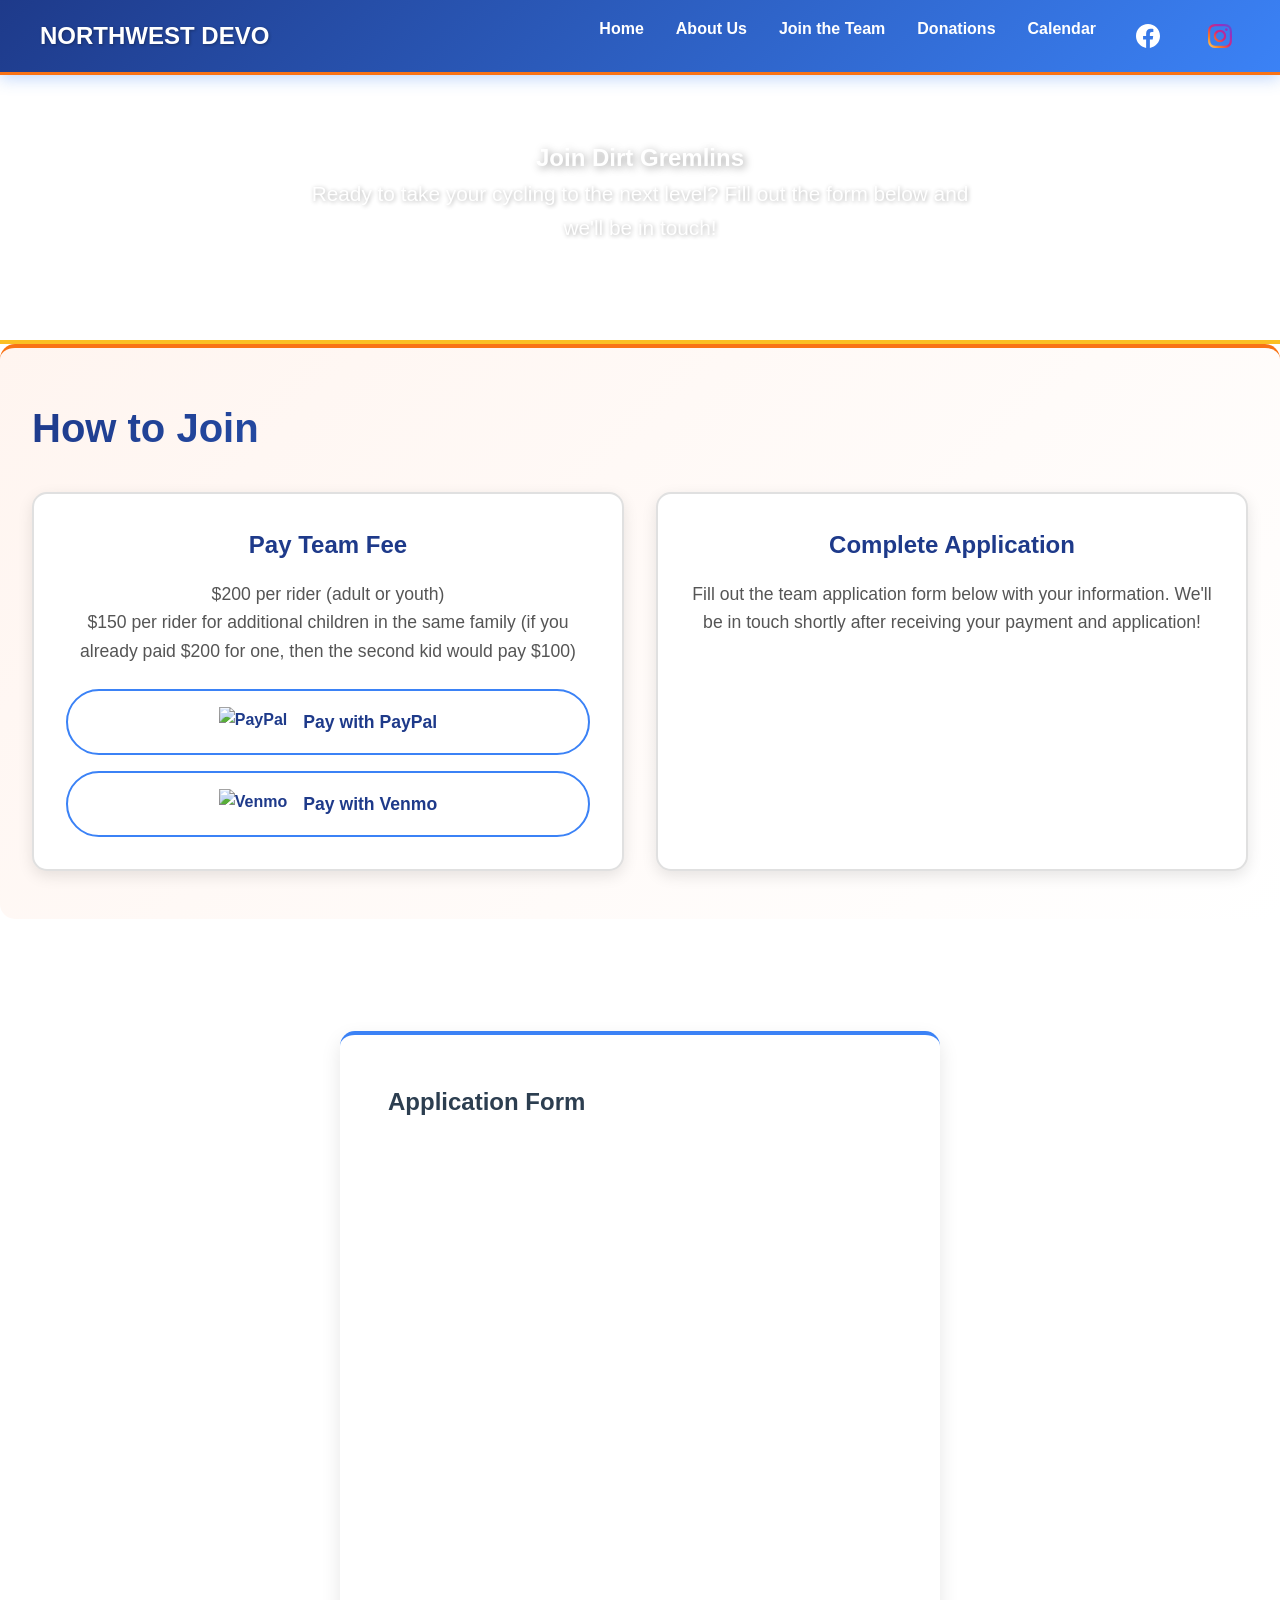
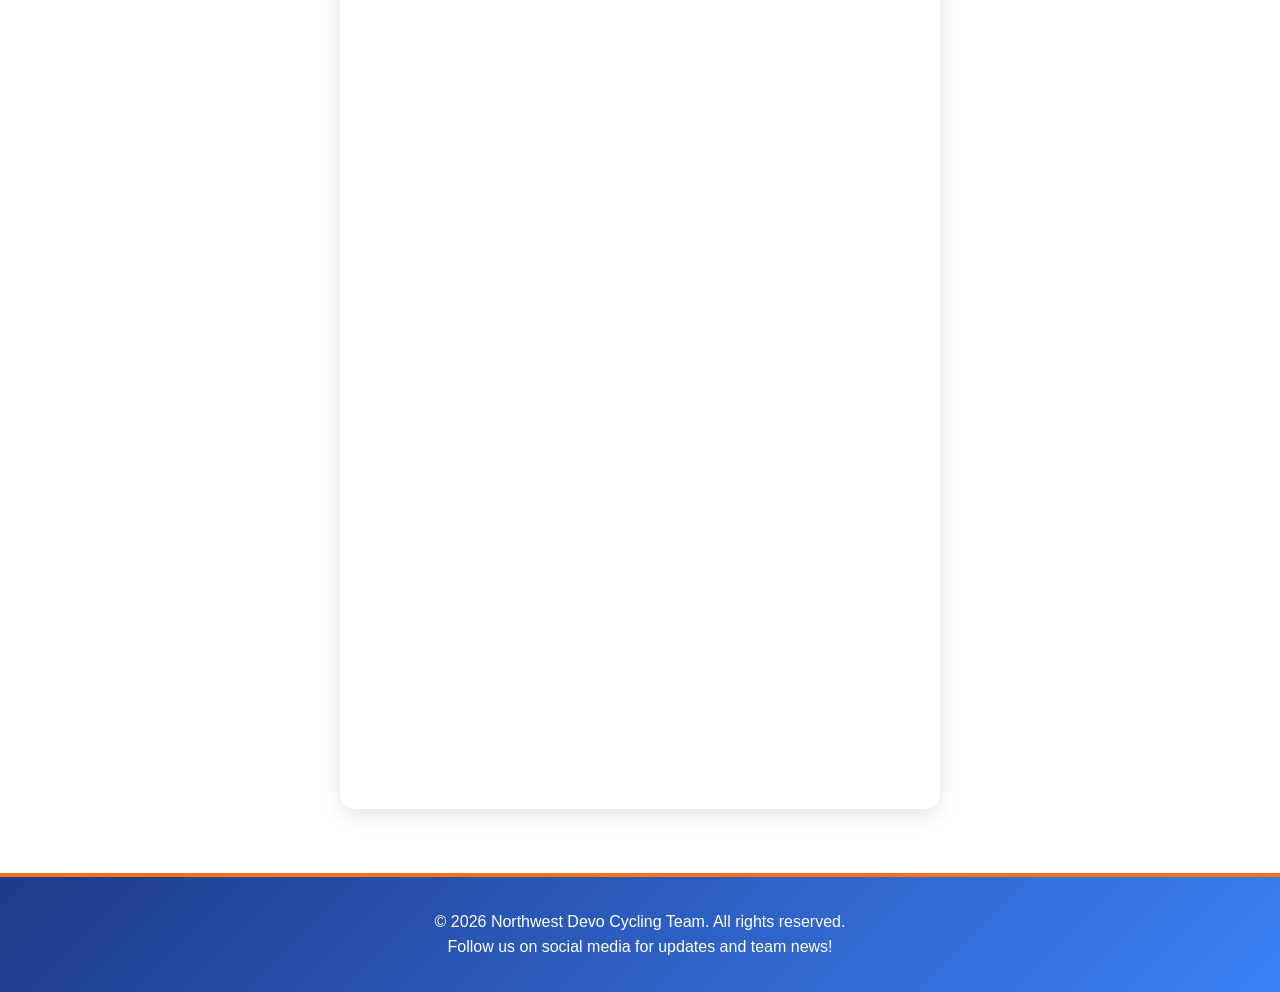
==== join.html @ f86319c8 "Add files via upload" ====
<!DOCTYPE html>
<html lang="en">
<head>
    <script type="application/ld+json">
        {
        "@context": "https://schema.org",
        "@type": "SportsOrganization",
        "name": "Northwest Devo",
        "alternateName": ["NW Devo", "Dirt Gremlins"],        
        "url": "https://nwdevo.com",
        "logo": "https://nwdevo.com/logo.png",
        "description": "Northwest CT youth cycling development team",
        "sport": "Cycling",
        "address": {
            "@type": "PostalAddress",
            "addressRegion": "CT",
            "addressCountry": "US"
        },
        "sameAs": [
            "https://www.facebook.com/share/1Gp7GzvwTh/?mibextid=wwXIfr",
            "https://www.instagram.com/northwest.devo?igsh=ZWl0b21rdGd6aWJw"
        ]
        }
    </script>
    <meta charset="UTF-8">
    <meta name="viewport" content="width=device-width, initial-scale=1.0">
    
    <!-- SEO Meta Tags -->
    <meta name="description" content="Northwest Devo (NW Devo) - Northwest CT youth cycling team offering development programs, competitive racing, and community engagement for riders of all levels.">
    <meta name="keywords" content="NW Devo, Northwest Devo, youth cycling, Connecticut cycling team, bike racing, cycling development, mountain biking, road cycling">
    <meta name="author" content="Northwest Devo Cycling Team">
    
    <!-- Open Graph for Social Media -->
    <meta property="og:title" content="Northwest Devo - NW Devo Cycling Team">
    <meta property="og:description" content=" Northwest  Connecticut youth cycling team dedicated to developing confident athletes through racing and community engagement.">
    <meta property="og:url" content="https://nwdevo.com">
    <meta property="og:type" content="website">

    <link rel="canonical" href="https://nwdevo.com/">
    
    <!-- photo -->
    <link rel="icon" type="image/x-icon" href="images/DEVO.png">
    <link rel="icon" type="image/png" sizes="32x32" href="images/DEVO.png">
    <link rel="icon" type="image/png" sizes="16x16" href="images/DEVO.png">
    <link rel="apple-touch-icon" sizes="180x180" href="images/DEVO.png">
    
    <title>NW Devo - Join The Team</title>
    <link rel="stylesheet" href="styles.css">
</head>
<body>
    <!-- Navigation -->
 <nav>
    <div class="nav-container">
        <div class="logo"><a href="index.html">NORTHWEST DEVO</a></div>
        <button class="nav-toggle" aria-label="Toggle navigation">☰</button>
        <ul class="nav-links">
            <li><a href="index.html">Home</a></li>
            <li><a href="about.html">About Us</a></li>
            <li><a href="join.html">Join the Team</a></li>
            <li><a href="donations.html">Donations</a></li>
            <li><a href="calendar.html">Calendar</a></li>
            <li>
                <a href="https://www.facebook.com/share/1Gp7GzvwTh/?mibextid=wwXIfr" target="_blank" class="social-icon">
                    <svg width="24" height="24" viewBox="0 0 24 24" fill="#ffffff">
                        <path d="M24 12.073c0-6.627-5.373-12-12-12s-12 5.373-12 12c0 5.99 4.388 10.954 10.125 11.854v-8.385H7.078v-3.47h3.047V9.43c0-3.007 1.792-4.669 4.533-4.669 1.312 0 2.686.235 2.686.235v2.953H15.83c-1.491 0-1.956.925-1.956 1.874v2.25h3.328l-.532 3.47h-2.796v8.385C19.612 23.027 24 18.062 24 12.073z"/>
                    </svg>
                </a>
            </li>
            <li>
                <a href="https://www.instagram.com/northwest.devo?igsh=ZWl0b21rdGd6aWJw" target="_blank" class="social-icon">
                    <svg width="24" height="24" viewBox="0 0 24 24" fill="url(#instagram-gradient)">
                        <defs>
                            <linearGradient id="instagram-gradient" x1="0%" y1="100%" x2="100%" y2="0%">
                                <stop offset="0%" style="stop-color:#feda75;stop-opacity:1" />
                                <stop offset="25%" style="stop-color:#fa7e1e;stop-opacity:1" />
                                <stop offset="50%" style="stop-color:#d62976;stop-opacity:1" />
                                <stop offset="75%" style="stop-color:#962fbf;stop-opacity:1" />
                                <stop offset="100%" style="stop-color:#4f5bd5;stop-opacity:1" />
                            </linearGradient>
                        </defs>
                        <path d="M12 2.163c3.204 0 3.584.012 4.85.07 3.252.148 4.771 1.691 4.919 4.919.058 1.265.069 1.645.069 4.849 0 3.205-.012 3.584-.069 4.849-.149 3.225-1.664 4.771-4.919 4.919-1.266.058-1.644.07-4.85.07-3.204 0-3.584-.012-4.849-.07-3.26-.149-4.771-1.699-4.919-4.92-.058-1.265-.07-1.644-.07-4.849 0-3.204.013-3.583.07-4.849.149-3.227 1.664-4.771 4.919-4.919 1.266-.057 1.645-.069 4.849-.069zm0-2.163c-3.259 0-3.667.014-4.947.072-4.358.2-6.78 2.618-6.98 6.98-.059 1.281-.073 1.689-.073 4.948 0 3.259.014 3.668.072 4.948.2 4.358 2.618 6.78 6.98 6.98 1.281.058 1.689.072 4.948.072 3.259 0 3.668-.014 4.948-.072 4.354-.2 6.782-2.618 6.979-6.98.059-1.28.073-1.689.073-4.948 0-3.259-.014-3.667-.072-4.947-.196-4.354-2.617-6.78-6.979-6.98-1.281-.059-1.69-.073-4.949-.073zm0 5.838c-3.403 0-6.162 2.759-6.162 6.162s2.759 6.163 6.162 6.163 6.162-2.759 6.162-6.163c0-3.403-2.759-6.162-6.162-6.162zm0 10.162c-2.209 0-4-1.79-4-4 0-2.209 1.791-4 4-4s4 1.791 4 4c0 2.21-1.791 4-4 4zm6.406-11.845c-.796 0-1.441.645-1.441 1.44s.645 1.44 1.441 1.44c.795 0 1.439-.645 1.439-1.44s-.644-1.44-1.439-1.44z"/>
                    </svg>
                </a>
            </li>
        </ul>
    </div>
    </nav>

    <!-- Hero Section -->
    <section class="hero" style="padding: 4rem 2rem;">
        <h1>Join Dirt Gremlins</h1>
        <p>Ready to take your cycling to the next level? Fill out the form below and we'll be in touch!</p>
    </section>

    <!-- Payment Section -->
    <section class="section payment-section">
        <h2>How to Join</h2>
        
        <div class="join-steps">
            <div class="step-card">
                <h3>Pay Team Fee</h3>
                <p>$200 per rider (adult or youth)<br>$150 per rider for additional children in the same family (if you already paid $200 for one, then the second kid would pay $100)</p>
                
                <div class="payment-buttons">
                    <a href="https://www.paypal.com/paypalme/BikersEdgeDevo" target="_blank" class="payment-link">
                        <img src="images/paypal-logo.png" alt="PayPal">
                        <span>Pay with PayPal</span>
                    </a>
                    
                    <a href="https://account.venmo.com/u/Eric-Mathes-2" target="_blank" class="payment-link">
                        <img src="images/venmo-icon.png" alt="Venmo">
                        <span>Pay with Venmo</span>
                    </a>
                </div>
            </div>
            
            <div class="step-card">
                <h3>Complete Application</h3>
                <p>Fill out the team application form below with your information. We'll be in touch shortly after receiving your payment and application!</p>
            </div>
        </div>
    </section>

    <!-- Main Content -->
    <div class="container">
        <div class="form-section">
            <h2 style="margin-bottom: 2rem; color: #2c3e50;">Application Form</h2>
            <iframe src="https://docs.google.com/forms/d/e/1FAIpQLSeZx6plX3syukS8lfrqy1RngXnEC233ZwucbfagtNnnqSctMQ/viewform" width="100%" height="1200" frameborder="0" marginheight="0" marginwidth="0"></iframe>
        </div>
    </div>

    <!-- Footer -->
    <footer>
        <p>&copy; 2026 Northwest Devo Cycling Team. All rights reserved.</p>
        <p>Follow us on social media for updates and team news!</p>
    </footer>
     <script> 
        const toggle = document.querySelector('.nav-toggle');
        const navLinks = document.querySelector('.nav-links');

        toggle.addEventListener('click', () => {
            navLinks.classList.toggle('active');
        });
    </script>
</body>
</html>
---- styles.css ----
* {
    margin: 0;
    padding: 0;
    box-sizing: border-box;
}

body {
    font-family: 'Segoe UI', Tahoma, Geneva, Verdana, sans-serif;
    line-height: 1.6;
    color: #333;
    background: #fff;
}

/* Navigation */
nav {
    background: linear-gradient(135deg, #1e3a8a 0%, #3b82f6 100%);
    padding: 1rem 2rem;
    box-shadow: 0 4px 15px rgba(59, 130, 246, 0.3);
    position: sticky;
    top: 0;
    z-index: 100;
    border-bottom: 3px solid #f97316;
}

.nav-container {
    max-width: 1200px;
    margin: 0 auto;
    display: flex;
    justify-content: space-between;
    align-items: center;
}

.logo {
    font-size: 1.5rem;
    font-weight: bold;
    color: #fff;
    text-shadow: 1px 1px 3px rgba(0, 0, 0, 0.3);
}

.nav-links {
    display: flex;
    gap: 2rem;
    list-style: none;
}

.nav-links a {
    text-decoration: none;
    color: #fff;
    font-weight: 600;
    transition: all 0.3s ease;
    position: relative;
}

.nav-links a::after {
    content: '';
    position: absolute;
    bottom: -5px;
    left: 0;
    width: 0;
    height: 2px;
    background: #fbbf24;
    transition: width 0.3s ease;
}

.nav-links a:hover::after {
    width: 100%;
}

.nav-links a:hover {
    color: #fbbf24;
}

/* Hero Section */
.hero {
    background-image: url("images/teampic.jpeg");
    background-size: cover;
    background-position: center;
    background-repeat: no-repeat;

    color: white;
    padding: 8rem 2rem;
    text-align: center;
    width: 100%;
    border-bottom: 4px solid #fbbf24;
}

.hero h1 {
    text-shadow: 2px 2px 8px rgba(0, 0, 0, 0.4);
    animation: fadeInDown 0.8s ease;
}

.hero h2 {
    margin-top: 110px;
    font-size: 1.5rem;
    margin-bottom: 1rem;
    line-height: 1.2;
    text-shadow: 2px 2px 6px rgba(0, 0, 0, 0.4);
    animation: fadeInDown 0.8s ease 0.2s backwards;
}

.hero p {
    font-size: 1.3rem;
    margin-bottom: 2rem;
    max-width: 700px;
    margin-left: auto;
    margin-right: auto;
    text-shadow: 1px 1px 4px rgba(0, 0, 0, 0.3);
    animation: fadeInUp 0.8s ease 0.3s backwards;
}

@keyframes fadeInDown {
    from {
        opacity: 0;
        transform: translateY(-20px);
    }
    to {
        opacity: 1;
        transform: translateY(0);
    }
}

@keyframes fadeInUp {
    from {
        opacity: 0;
        transform: translateY(20px);
    }
    to {
        opacity: 1;
        transform: translateY(0);
    }
}

.btn {
    display: inline-block;
    padding: 1rem 2.5rem;
    background: linear-gradient(135deg, #f97316 0%, #ea580c 100%);
    color: white;
    text-decoration: none;
    border-radius: 50px;
    font-weight: bold;
    transition: all 0.3s ease;
    box-shadow: 0 4px 15px rgba(249, 115, 22, 0.4);
    animation: fadeInUp 0.8s ease 0.4s backwards;
    text-transform: uppercase;
    letter-spacing: 0.5px;
}

.btn:hover {
    background: linear-gradient(135deg, #ea580c 0%, #f97316 100%);
    transform: translateY(-3px);
    box-shadow: 0 6px 20px rgba(249, 115, 22, 0.5);
}

/* Main Content */
.container {
    max-width: 1200px;
    margin: 0 auto;
    padding: 4rem 2rem;
}

.section {
    margin-bottom: 4rem;
}

.section h2 {
    font-size: 2.5rem;
    margin-bottom: 1.5rem;
    background: linear-gradient(135deg, #1e3a8a 0%, #3b82f6 100%);
    -webkit-background-clip: text;
    -webkit-text-fill-color: transparent;
    background-clip: text;
    font-weight: 800;
}

.section p {
    font-size: 1.1rem;
    color: #555;
    margin-bottom: 1rem;
}

/* Features Grid */
.features {
    display: grid;
    grid-template-columns: repeat(auto-fit, minmax(300px, 1fr));
    gap: 2rem;
    margin-top: 2rem;
}

.feature-card {
    background: linear-gradient(135deg, #fff 0%, #f0f9ff 100%);
    padding: 2rem;
    border-radius: 15px;
    box-shadow: 0 5px 15px rgba(59, 130, 246, 0.1);
    transition: all 0.3s ease;
    border-top: 4px solid #3b82f6;
}

.feature-card:hover {
    transform: translateY(-5px);
    box-shadow: 0 8px 25px rgba(249, 115, 22, 0.2);
    border-top-color: #f97316;
}

.feature-card h3 {
    color: #f97316;
    margin-bottom: 1rem;
    font-size: 1.5rem;
    font-weight: 700;
}

/* Programs Section */
.programs {
    display: grid;
    grid-template-columns: repeat(auto-fit, minmax(350px, 1fr));
    gap: 2rem;
}

.program-card {
    background: white;
    border-radius: 15px;
    overflow: hidden;
    box-shadow: 0 5px 20px rgba(0,0,0,0.1);
    transition: all 0.3s ease;
    border: 2px solid transparent;
}

.program-card:hover {
    transform: translateY(-8px);
    box-shadow: 0 12px 30px rgba(59, 130, 246, 0.2);
    border-color: #3b82f6;
}

.program-image {
    height: 250px;
    background-size: cover;
    background-position: center;
    background-repeat: no-repeat;
}

.program-content {
    padding: 2rem;
}

.program-content h3 {
    color: #1e3a8a;
    margin-bottom: 1rem;
    font-weight: 700;
}

/* Form Styles */
.form-section {
    background: white;
    padding: 3rem;
    border-radius: 15px;
    box-shadow: 0 8px 20px rgba(0,0,0,0.1);
    max-width: 600px;
    margin: 0 auto;
    border-top: 4px solid #3b82f6;
}

.form-group {
    margin-bottom: 1.5rem;
}

.form-group label {
    display: block;
    margin-bottom: 0.5rem;
    font-weight: 600;
    color: #1e3a8a;
}

.form-group input,
.form-group select,
.form-group textarea {
    width: 100%;
    padding: 0.75rem;
    border: 2px solid #3b82f6;
    border-radius: 8px;
    font-size: 1rem;
    font-family: inherit;
    transition: all 0.3s ease;
}

.form-group input:focus,
.form-group select:focus,
.form-group textarea:focus {
    outline: none;
    border-color: #f97316;
    box-shadow: 0 0 0 3px rgba(249, 115, 22, 0.1);
}

/* Calendar Styles */
.calendar-grid {
    display: grid;
    gap: 1.5rem;
}

.event-card {
    background: white;
    padding: 2rem;
    border-left: 5px solid #f97316;
    border-radius: 10px;
    box-shadow: 0 5px 15px rgba(0,0,0,0.08);
    transition: all 0.3s ease;
}

.event-card:hover {
    transform: translateX(5px);
    box-shadow: 0 8px 20px rgba(249, 115, 22, 0.15);
}

.event-date {
    font-weight: bold;
    color: #f97316;
    font-size: 1.2rem;
    margin-bottom: 0.5rem;
}

.event-title {
    font-size: 1.5rem;
    color: #1e3a8a;
    margin-bottom: 0.5rem;
    font-weight: 700;
}

.event-location {
    color: #666;
    margin-bottom: 1rem;
}

/* Footer */
footer {
    background: linear-gradient(135deg, #1e3a8a 0%, #3b82f6 100%);
    color: white;
    text-align: center;
    padding: 2rem;
    border-top: 4px solid #f97316;
}

footer p {
    color: #fff;
}

/* Responsive */
@media (max-width: 768px) {
    .nav-links {
        gap: 1rem;
        font-size: 0.9rem;
    }

    .hero h1 {
        font-size: 2.5rem;
    }

    .hero p {
        font-size: 1.1rem;
    }

    .programs,
    .features {
        grid-template-columns: 1fr;
    }
}

/* Social icons in navigation */
.social-icon {
    display: flex;
    align-items: center;
    padding: 0.5rem;
}

.social-icon svg {
    transition: transform 0.3s ease;
}

.social-icon:hover svg {
    transform: scale(1.15);
}

/* Make logo clickable */
.logo a {
    text-decoration: none;
    color: inherit;
}

/* Compact calendar grid for weekly rides */
.calendar-grid-compact {
    display: grid;
    grid-template-columns: repeat(auto-fit, minmax(200px, 1fr));
    gap: 1rem;
}

.event-card-compact {
    background: white;
    padding: 1.25rem;
    border-left: 4px solid #3b82f6;
    border-radius: 10px;
    box-shadow: 0 3px 10px rgba(0,0,0,0.1);
    transition: all 0.3s ease;
}

.event-card-compact:hover {
    transform: translateY(-5px);
    box-shadow: 0 6px 20px rgba(249, 115, 22, 0.2);
    border-left-color: #f97316;
}

.event-day {
    font-weight: bold;
    color: #3b82f6;
    font-size: 1.1rem;
    margin-bottom: 0.5rem;
}

.event-title-compact {
    font-size: 1.1rem;
    color: #2c3e50;
    margin-bottom: 0.25rem;
    font-weight: 600;
}

.event-location-compact {
    color: #666;
    font-size: 0.95rem;
}

/* Mobile Nav */
.nav-toggle {
    display: none;
    font-size: 2rem;
    background: none;
    border: none;
    cursor: pointer;
    color: #fbbf24;
    transition: all 0.3s ease;
}

.nav-toggle:hover {
    transform: scale(1.1);
}

@media (max-width: 768px) {
    .nav-toggle {
        display: block;
    }

    .nav-links {
        position: absolute;
        top: 100%;
        left: 0;
        width: 100%;
        background: linear-gradient(135deg, #1e3a8a 0%, #3b82f6 100%);
        flex-direction: column;
        align-items: center;
        gap: 1.5rem;
        padding: 2rem 0;
        box-shadow: 0 5px 15px rgba(0,0,0,0.2);
        display: none;
    }

    .nav-links.active {
        display: flex;
        animation: slideDown 0.3s ease;
    }

    @keyframes slideDown {
        from {
            opacity: 0;
            transform: translateY(-10px);
        }
        to {
            opacity: 1;
            transform: translateY(0);
        }
    }
}

/* Supporters Section */
.supporters-grid {
    display: grid;
    grid-template-columns: repeat(auto-fit, minmax(250px, 1fr));
    gap: 2rem;
    max-width: 1200px;
    margin: 0 auto;
}

.supporter-card {
    background: white;
    border-radius: 15px;
    box-shadow: 0 5px 15px rgba(0,0,0,0.1);
    text-decoration: none;
    transition: all 0.3s ease;
    display: flex;
    flex-direction: column;
    overflow: hidden;
    border: 2px solid #e0e0e0;
}

.supporter-card:hover {
    transform: translateY(-8px);
    box-shadow: 0 12px 25px rgba(59, 130, 246, 0.2);
    border-color: #3b82f6;
}

.supporter-card img {
    width: 100%;
    height: 200px;
    object-fit: contain;
    padding: 1.5rem;
    background: white;
}

.supporter-card h3 {
    color: #2c3e50;
    font-size: 1.1rem;
    margin: 0;
    padding: 1rem;
    text-align: center;
    background: #f8f9fa;
    border-top: 1px solid #e0e0e0;
}

/* Responsive adjustments */
@media (max-width: 768px) {
    .supporters-grid {
        grid-template-columns: repeat(auto-fit, minmax(150px, 1fr));
        gap: 1rem;
    }
    
    .supporter-card img {
        height: 150px;
        padding: 1rem;
    }
    
    .supporter-card h3 {
        font-size: 1rem;
        padding: 0.75rem;
    }
}

.race-card p {
    margin: 0.3rem 0;
    font-size: 0.95rem;
    color: #555;
    text-align: center;
}

.race-location {
    font-size: 0.85rem;
    color: #777;
}

.race-card img {
    height: 140px;
    object-fit: cover;
}

/* NEYC race grid: 3 cards per row */
.neyc-grid {
    display: grid;
    grid-template-columns: repeat(3, 1fr);
    gap: 2rem;
}

/* Tablet */
@media (max-width: 900px) {
    .neyc-grid {
        grid-template-columns: repeat(2, 1fr);
    }
}

/* Mobile */
@media (max-width: 500px) {
    .neyc-grid {
        grid-template-columns: 1fr;
    }
}

.race-card img {
    width: 100%;
    height: 310px;
    object-fit: cover;
    border-radius: 10px;
    display: block;
}

/* Join/Payment Section */
.payment-section {
    background: linear-gradient(135deg, #fff5f0 0%, #fff 100%);
    padding: 3rem 2rem;
    border-radius: 15px;
    margin-bottom: 3rem;
    border-top: 4px solid #f97316;
}

.join-steps {
    display: grid;
    grid-template-columns: repeat(auto-fit, minmax(300px, 1fr));
    gap: 2rem;
    margin-top: 2rem;
}

.step-card {
    background: white;
    padding: 2rem;
    border-radius: 15px;
    box-shadow: 0 5px 15px rgba(0,0,0,0.1);
    text-align: center;
    transition: all 0.3s ease;
    border: 2px solid #e0e0e0;
}

.step-card:hover {
    transform: translateY(-5px);
    box-shadow: 0 10px 25px rgba(59, 130, 246, 0.15);
    border-color: #3b82f6;
}

.step-card h3 {
    color: #1e3a8a;
    margin-bottom: 1rem;
    font-size: 1.5rem;
    font-weight: 700;
}

.step-card p {
    color: #555;
    margin-bottom: 1.5rem;
}

.payment-buttons {
    display: flex;
    flex-direction: column;
    gap: 1rem;
    margin-top: 1.5rem;
}

.payment-link {
    display: flex;
    align-items: center;
    justify-content: center;
    gap: 1rem;
    padding: 1rem 1.5rem;
    background: white;
    border: 2px solid #3b82f6;
    border-radius: 50px;
    text-decoration: none;
    color: #1e3a8a;
    font-weight: 600;
    transition: all 0.3s ease;
}

.payment-link:hover {
    border-color: #f97316;
    background: #fff5f0;
    transform: translateY(-3px);
    box-shadow: 0 6px 20px rgba(249, 115, 22, 0.2);
}

.payment-link img {
    height: 30px;
    width: auto;
}

.payment-link span {
    font-size: 1.1rem;
}

/* Responsive */
@media (max-width: 768px) {
    .join-steps {
        grid-template-columns: 1fr;
    }
}
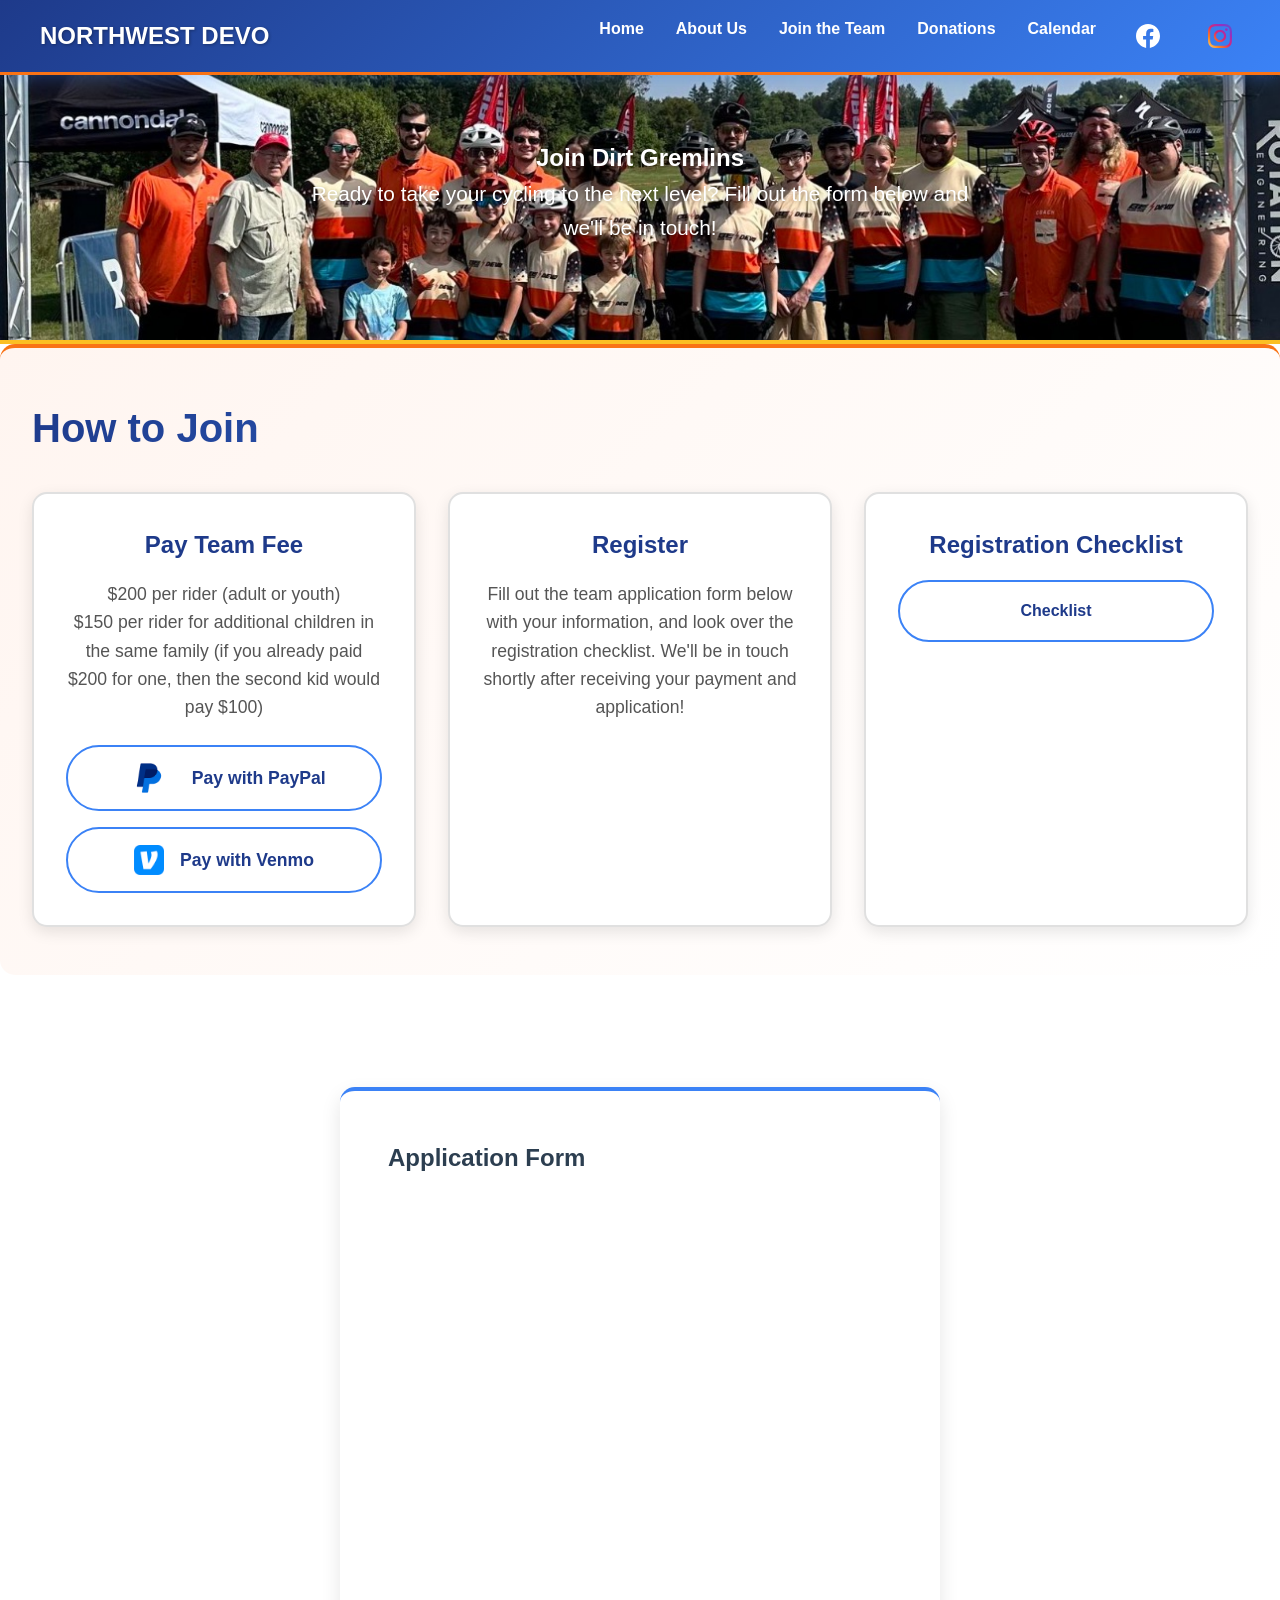
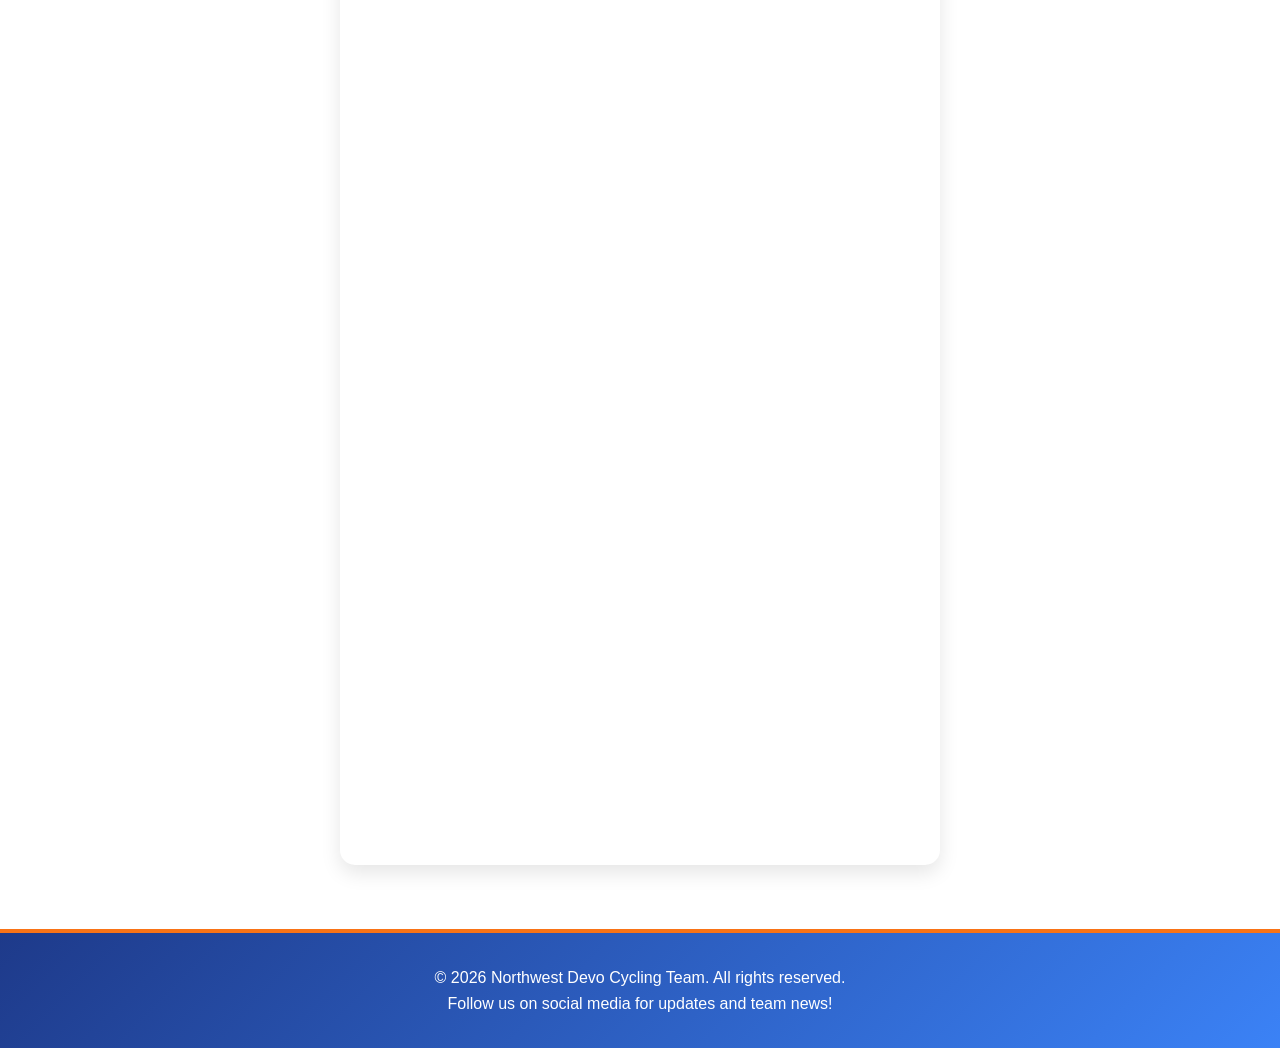
==== commit 9e34f853: "Update join.html" ====
--- a/join.html
+++ b/join.html
@@ -115,8 +115,14 @@
             </div>
             
             <div class="step-card">
-                <h3>Complete Application</h3>
-                <p>Fill out the team application form below with your information. We'll be in touch shortly after receiving your payment and application!</p>
+                <h3>Register</h3>
+                <p>Fill out the team application form below with your information, and look over the registration checklist. We'll be in touch shortly after receiving your payment and application!</p>
+            </div>
+            <div class="step-card">
+                <h3>Registration Checklist</h3>
+                <a href="https://docs.google.com/document/d/1xrRxwKb4BckDt_mowfTXucZfto1bs_GkXECF2X5ukKc/edit?usp=sharing" target="_blank" class="payment-link">
+                      Checklist  
+                </a>
             </div>
         </div>
     </section>
@@ -143,4 +149,4 @@
         });
     </script>
 </body>
-</html>+</html>
